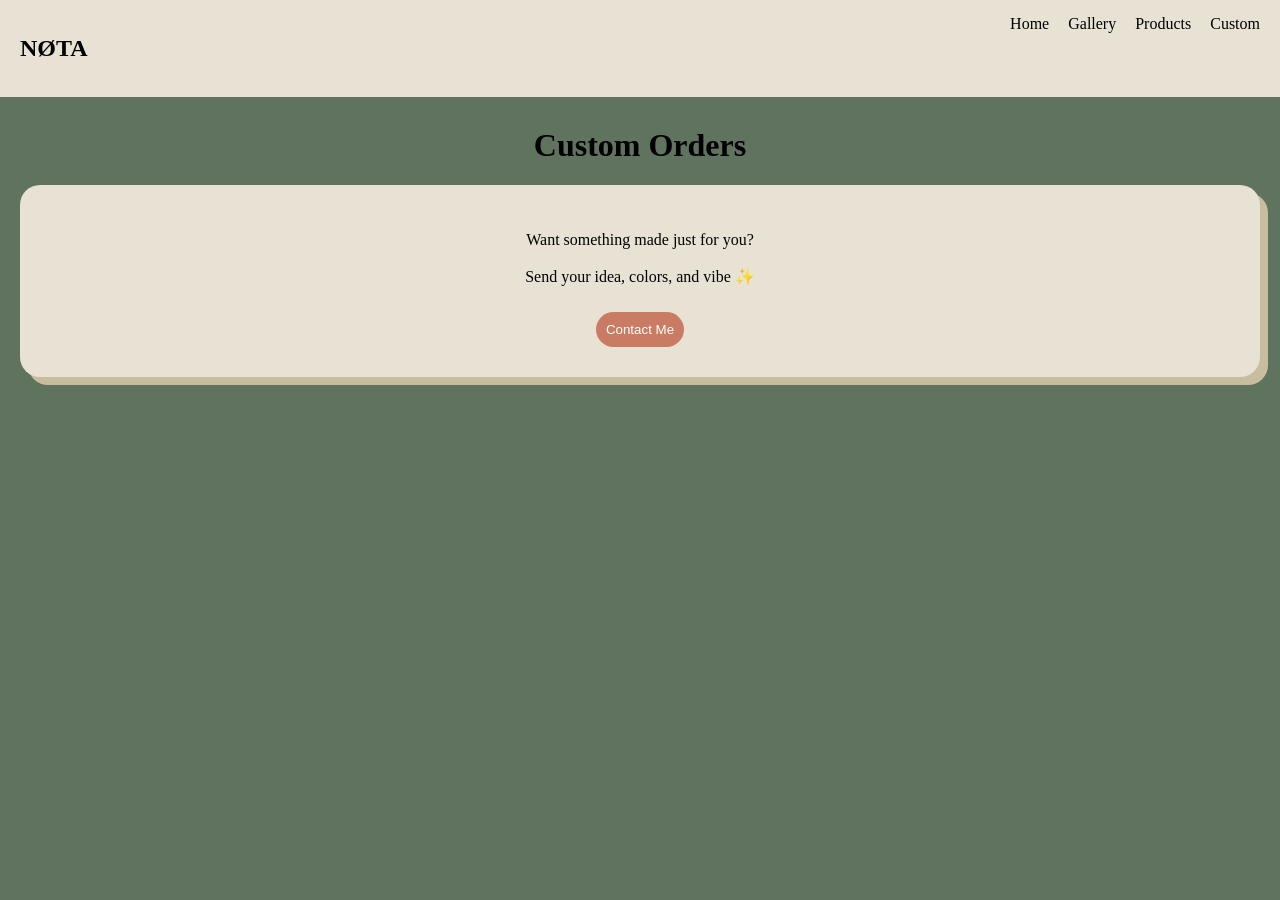
==== custom.html @ c20edd25 "Add files via upload" ====
<!DOCTYPE html>
<html lang="en">
<head>
  <meta charset="UTF-8">
  <title>Custom Orders | NØTA</title>
  <link rel="stylesheet" href="style.css">
</head>
<body>

<nav>
  <h2>NØTA</h2>
  <div>
    <a href="index.html">Home</a>
    <a href="gallery.html">Gallery</a>
    <a href="product.html">Products</a>
    <a href="custom.html">Custom</a>
  </div>
</nav>

<h1 class="page-title">Custom Orders</h1>

<div class="card">
  <p>
    Want something made just for you?<br><br>
    Send your idea, colors, and vibe ✨
  </p>
  <button onclick="contact()">Contact Me</button>
</div>

<script src="script.js"></script>
</body>
</html>
---- style.css ----
body {
  margin: 0;
  font-family: Georgia, serif;
  background-color: #5f735f;
}

/* NAV */
nav {
  display: flex;
  justify-content: space-between;
  padding: 15px 20px;
  background: #e7e2d4;
}

nav a {
  margin-left: 15px;
  text-decoration: none;
  color: black;
}

/* CARDS */
.card {
  background: #e7e2d4;
  margin: 20px;
  padding: 30px;
  border-radius: 20px;
  text-align: center;
  box-shadow: 8px 8px 0 #c8be9f;
}

/* TITLES */
.page-title {
  text-align: center;
  margin-top: 30px;
}

/* GALLERY */
.gallery {
  display: grid;
  grid-template-columns: repeat(auto-fit, minmax(150px, 1fr));
  gap: 15px;
  padding: 20px;
}

.gallery img {
  width: 100%;
  border-radius: 15px;
}

/* PRODUCTS */
.products {
  padding: 20px;
}

.product-card {
  background: #e7e2d4;
  padding: 20px;
  border-radius: 15px;
  margin-bottom: 20px;
  text-align: center;
}

.product-card img {
  width: 100%;
  border-radius: 10px;
}

/* BUTTON */
button {
  margin-top: 10px;
  padding: 10px;
  border: none;
  background: #c97b63;
  color: white;
  border-radius: 20px;
}
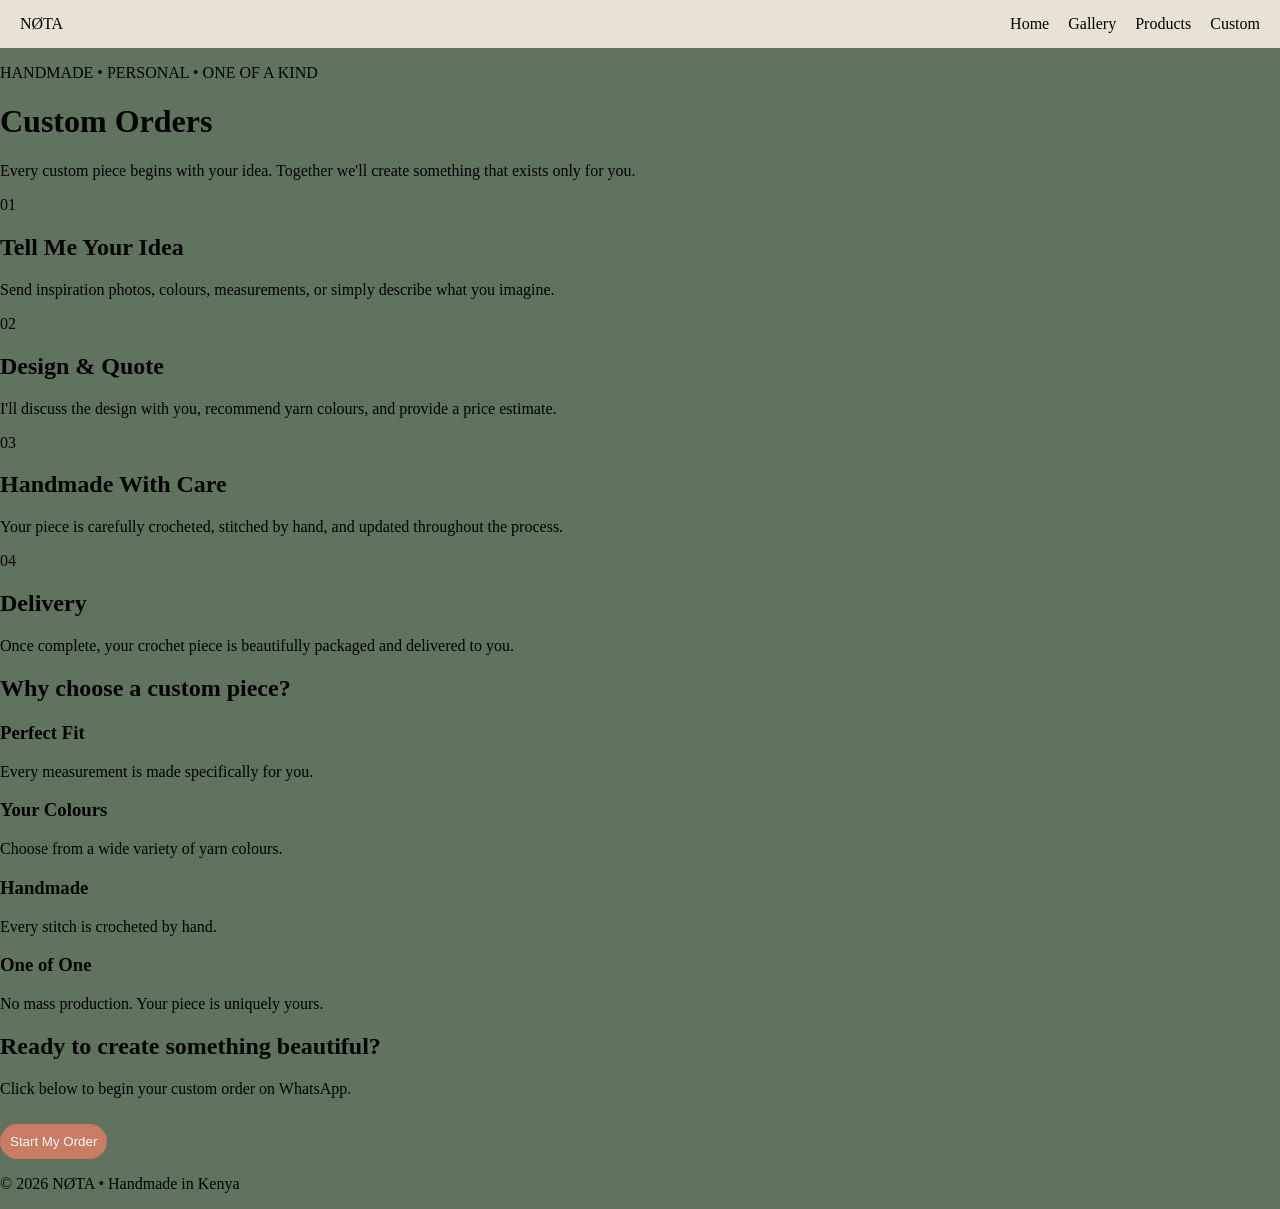
==== commit 30f9b0ab: "Revamp custom.html for improved layout and content Updated the structure and content of the custom o" ====
--- a/custom.html
+++ b/custom.html
@@ -1,32 +1,234 @@
 <!DOCTYPE html>
 <html lang="en">
 <head>
-  <meta charset="UTF-8">
-  <title>Custom Orders | NØTA</title>
-  <link rel="stylesheet" href="style.css">
+
+<meta charset="UTF-8">
+<meta name="viewport" content="width=device-width, initial-scale=1.0">
+
+<title>NØTA | Custom Orders</title>
+
+<link rel="stylesheet" href="style.css">
+
+<link href="https://fonts.googleapis.com/css2?family=Inter:wght@300;400;500;600;700&family=Cormorant+Garamond:wght@400;600;700&display=swap" rel="stylesheet">
+
 </head>
+
 <body>
 
+<!-- Navigation -->
+
 <nav>
-  <h2>NØTA</h2>
-  <div>
-    <a href="index.html">Home</a>
-    <a href="gallery.html">Gallery</a>
-    <a href="product.html">Products</a>
-    <a href="custom.html">Custom</a>
-  </div>
+
+    <div class="logo">
+        NØTA
+    </div>
+
+    <div class="nav-links">
+
+        <a href="index.html">Home</a>
+
+        <a href="gallery.html">Gallery</a>
+
+        <a href="products.html">Products</a>
+
+        <a href="custom.html" class="active">Custom</a>
+
+    </div>
+
 </nav>
 
-<h1 class="page-title">Custom Orders</h1>
-
-<div class="card">
-  <p>
-    Want something made just for you?<br><br>
-    Send your idea, colors, and vibe ✨
-  </p>
-  <button onclick="contact()">Contact Me</button>
-</div>
+<!-- Hero -->
+
+<header class="page-header">
+
+    <p class="tagline">
+        HANDMADE • PERSONAL • ONE OF A KIND
+    </p>
+
+    <h1>
+        Custom Orders
+    </h1>
+
+    <p>
+        Every custom piece begins with your idea.
+        Together we'll create something that exists only for you.
+    </p>
+
+</header>
+
+<!-- Process -->
+
+<section class="custom-process">
+
+    <div class="step hidden">
+
+        <div class="number">
+            01
+        </div>
+
+        <h2>
+            Tell Me Your Idea
+        </h2>
+
+        <p>
+            Send inspiration photos, colours, measurements,
+            or simply describe what you imagine.
+        </p>
+
+    </div>
+
+    <div class="step hidden">
+
+        <div class="number">
+            02
+        </div>
+
+        <h2>
+            Design & Quote
+        </h2>
+
+        <p>
+            I'll discuss the design with you,
+            recommend yarn colours,
+            and provide a price estimate.
+        </p>
+
+    </div>
+
+    <div class="step hidden">
+
+        <div class="number">
+            03
+        </div>
+
+        <h2>
+            Handmade With Care
+        </h2>
+
+        <p>
+            Your piece is carefully crocheted,
+            stitched by hand,
+            and updated throughout the process.
+        </p>
+
+    </div>
+
+    <div class="step hidden">
+
+        <div class="number">
+            04
+        </div>
+
+        <h2>
+            Delivery
+        </h2>
+
+        <p>
+            Once complete,
+            your crochet piece is beautifully packaged
+            and delivered to you.
+        </p>
+
+    </div>
+
+</section>
+
+<!-- Why Choose Custom -->
+
+<section class="custom-benefits hidden">
+
+    <h2>
+        Why choose a custom piece?
+    </h2>
+
+    <div class="benefit-grid">
+
+        <div class="benefit-card">
+
+            <h3>
+                Perfect Fit
+            </h3>
+
+            <p>
+                Every measurement is made specifically for you.
+            </p>
+
+        </div>
+
+        <div class="benefit-card">
+
+            <h3>
+                Your Colours
+            </h3>
+
+            <p>
+                Choose from a wide variety of yarn colours.
+            </p>
+
+        </div>
+
+        <div class="benefit-card">
+
+            <h3>
+                Handmade
+            </h3>
+
+            <p>
+                Every stitch is crocheted by hand.
+            </p>
+
+        </div>
+
+        <div class="benefit-card">
+
+            <h3>
+                One of One
+            </h3>
+
+            <p>
+                No mass production.
+                Your piece is uniquely yours.
+            </p>
+
+        </div>
+
+    </div>
+
+</section>
+
+<!-- CTA -->
+
+<section class="order-now hidden">
+
+    <h2>
+        Ready to create something beautiful?
+    </h2>
+
+    <p>
+
+        Click below to begin your custom order on WhatsApp.
+
+    </p>
+
+    <button class="btn" onclick="contact()">
+
+        Start My Order
+
+    </button>
+
+</section>
+
+<footer>
+
+<p>
+
+© 2026 NØTA • Handmade in Kenya
+
+</p>
+
+</footer>
 
 <script src="script.js"></script>
+
 </body>
-</html>+</html>
